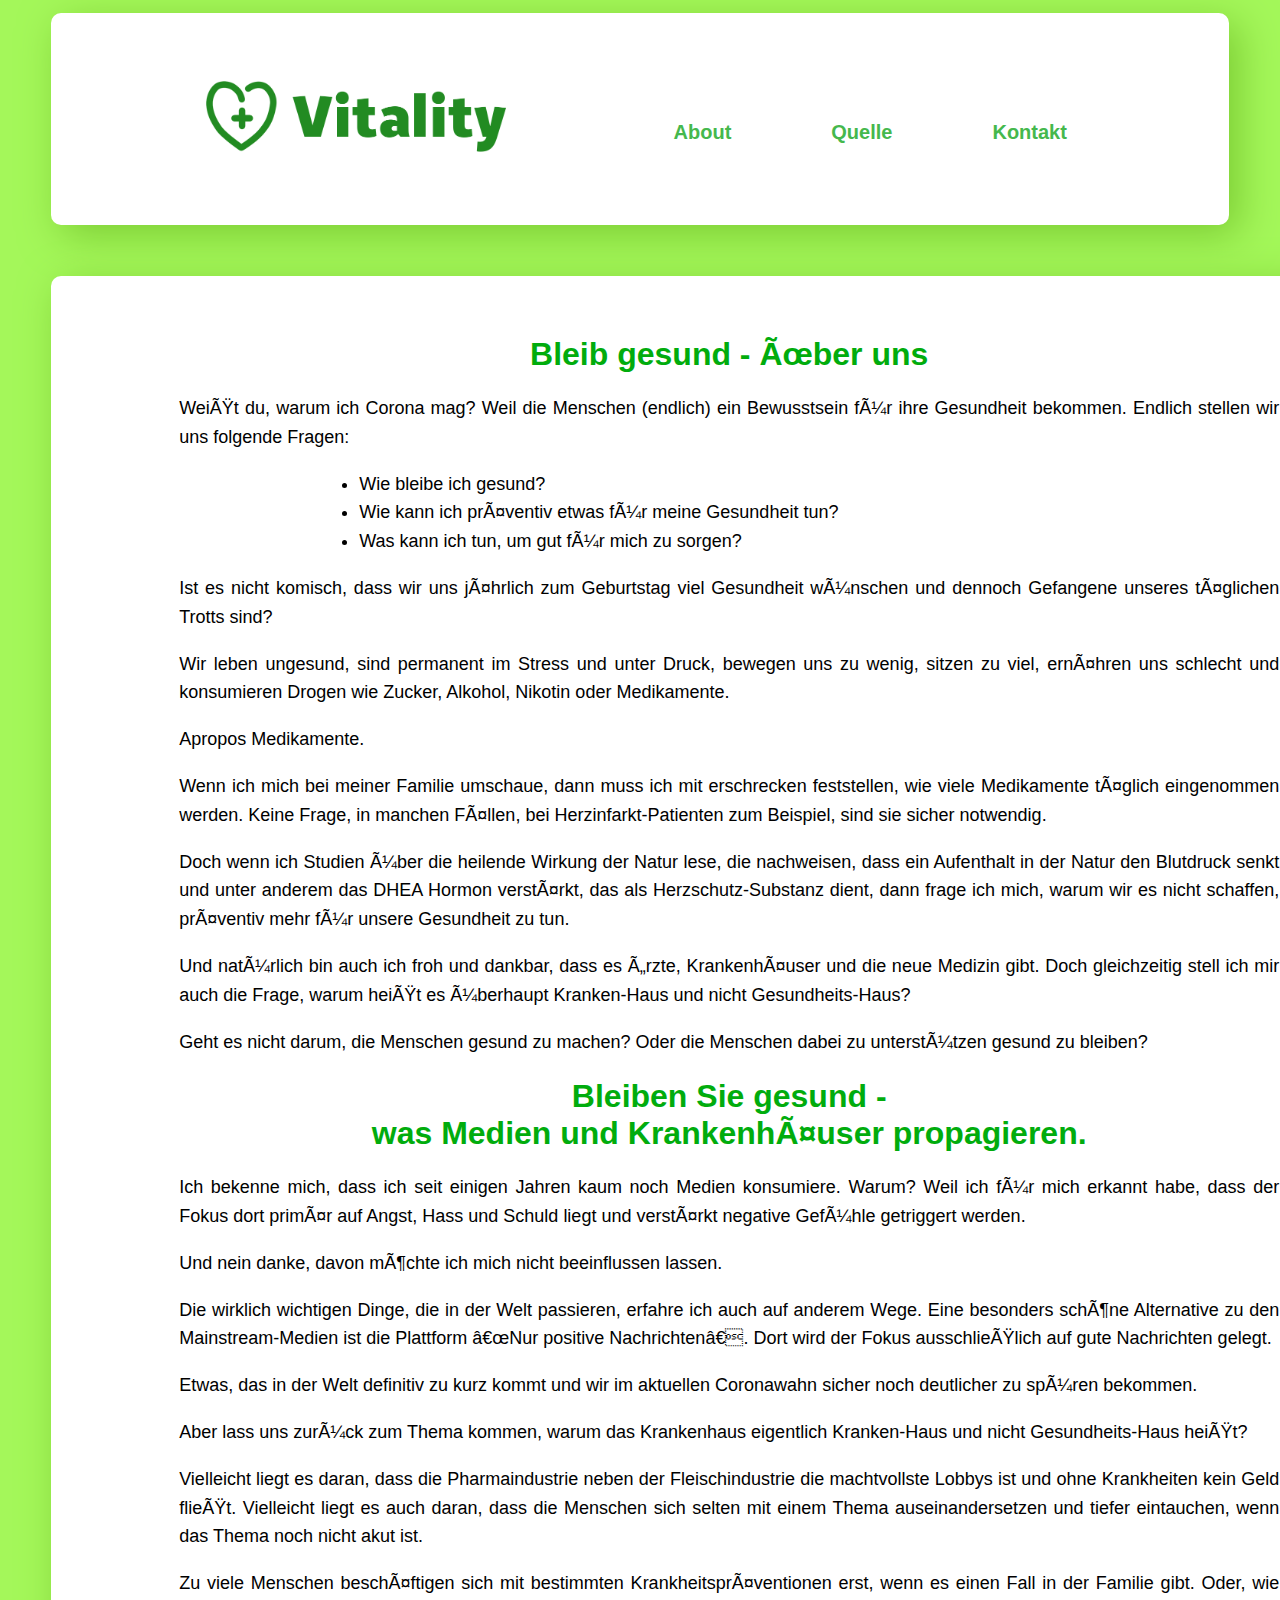
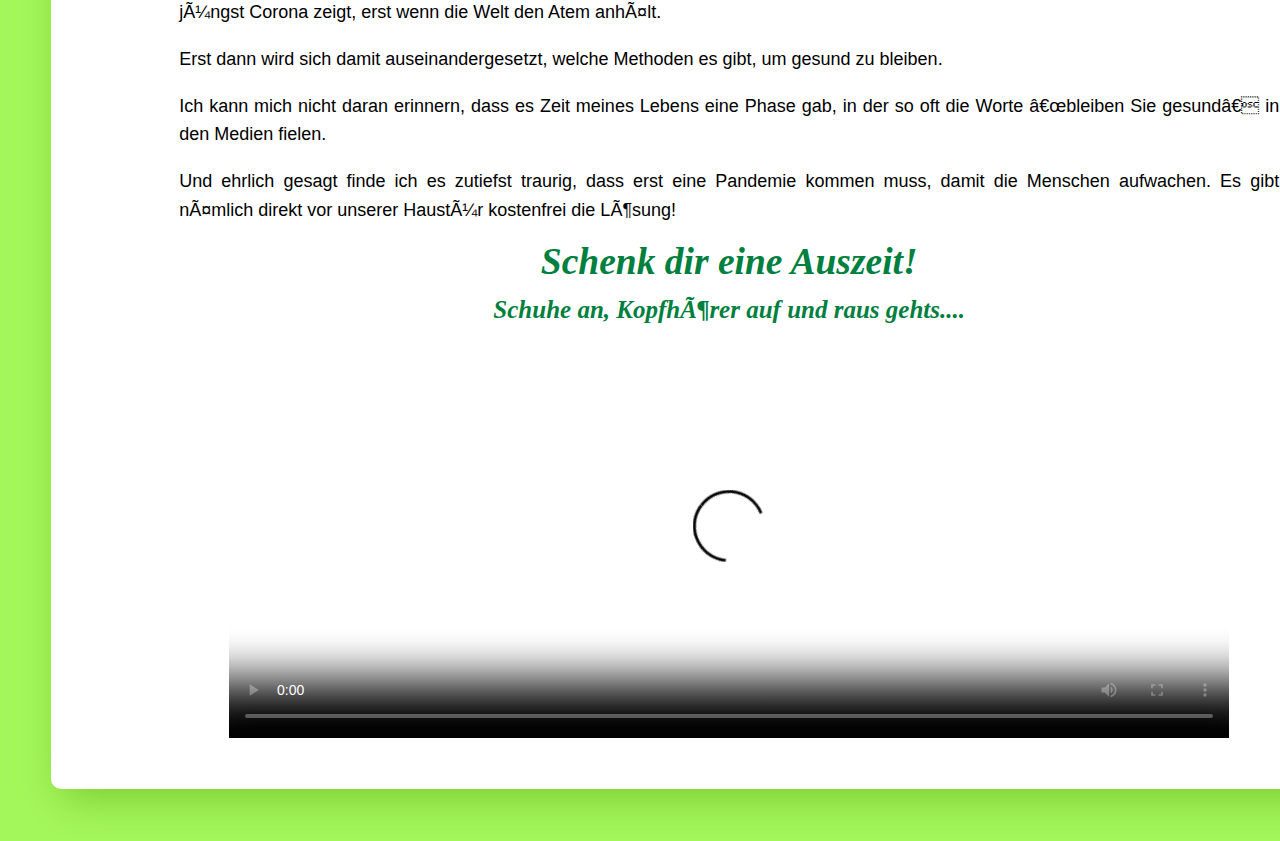
==== About.html @ df060c47 "added new files" ====
<html>
<head>
 <meta charsets="utf-8">
 <title> NGUYEN KHANH NGOC - BLEIB GESUND - ABOUT </title>
 <link rel="stylesheet" href="About.css">
 <link rel="stylesheet" href="navigation bar.css">
</head>

<body style=" background-color: #a4f75a;"> 
<div class="content-box">
<!--navigation bar-->
   <nav class="navbar" width=50%>
         <li> <a href="hauptseite 1.html"><img class="logo" src="vitality logo.png"></a></li>
		 <li class="navbarfloat"><a class="forlabels" href="kontakt.html"> Kontakt </a></li> 
         <li class="navbarfloat"><a class="forlabels" href=https://www.pfade-finden.de/bleib-gesund/?fbclid=IwAR0lv07xEhUpKm-cOAJPr2nS9uRESB3uaXNyCv5SNDJdYQIhetL2f01OgBA> Quelle </a></li> 
         <li class="navbarfloat"><a class="forlabels" href="about.html"> About </a></li> 
   </nav>
   
</div>
<div class="box">
	<h1> Bleib gesund - Über uns </h1>
	<p> Weißt du, warum ich Corona mag? Weil die Menschen (endlich) ein Bewusstsein für ihre Gesundheit bekommen. Endlich stellen wir uns folgende Fragen:  </p>
	<ul>
		<li>Wie bleibe ich gesund? </li>
		<li>Wie kann ich präventiv etwas für meine Gesundheit tun? </li>
		<li>Was kann ich tun, um gut für mich zu sorgen? </li>
	</ul>
	<p> Ist es nicht komisch, dass wir uns jährlich zum Geburtstag viel Gesundheit wünschen und dennoch Gefangene unseres täglichen Trotts sind? </p>
	<p> Wir leben ungesund, sind permanent im Stress und unter Druck, bewegen uns zu wenig, sitzen zu viel, ernähren uns schlecht und konsumieren Drogen wie Zucker, Alkohol, Nikotin oder Medikamente. </p>
	<p> Apropos Medikamente. </p>
	<p> Wenn ich mich bei meiner Familie umschaue, dann muss ich mit erschrecken feststellen, wie viele Medikamente täglich eingenommen werden. Keine Frage, in manchen Fällen, bei Herzinfarkt-Patienten zum Beispiel, sind sie sicher notwendig. </p>
	<p> Doch wenn ich Studien über die heilende Wirkung der Natur lese, die nachweisen, dass ein Aufenthalt in der Natur den Blutdruck senkt und unter anderem das DHEA Hormon  verstärkt, das als Herzschutz-Substanz dient, dann frage ich mich, warum wir es nicht schaffen, präventiv mehr für unsere Gesundheit zu tun. </p>
	<p> Und natürlich bin auch ich froh und dankbar, dass es Ärzte, Krankenhäuser und die neue Medizin gibt. Doch gleichzeitig stell ich mir auch die Frage, warum heißt es überhaupt   Kranken-Haus und nicht Gesundheits-Haus? </p>
	<p> Geht es nicht darum, die Menschen gesund zu machen? Oder die Menschen dabei zu unterstützen gesund zu bleiben? </p>

<h1> Bleiben Sie gesund - <br> was Medien und Krankenhäuser propagieren. </h1>
	<p> Ich bekenne mich, dass ich seit einigen Jahren kaum noch Medien konsumiere. Warum? Weil ich für mich erkannt habe, dass der Fokus dort primär auf Angst, Hass und Schuld liegt und verstärkt negative Gefühle getriggert werden. </p>
	<p> Und nein danke, davon möchte ich mich nicht beeinflussen lassen. </p>
	<p> Die wirklich wichtigen Dinge, die in der Welt passieren, erfahre ich auch auf anderem Wege. Eine besonders schöne Alternative zu den Mainstream-Medien ist die Plattform “Nur positive Nachrichten”. Dort wird der Fokus ausschließlich auf gute Nachrichten gelegt. </p>
	<p> Etwas, das in der Welt definitiv zu kurz kommt und wir im aktuellen Coronawahn sicher noch deutlicher zu spüren bekommen. </p>
	<p> Aber lass uns zurück zum Thema kommen, warum das Krankenhaus eigentlich Kranken-Haus und nicht Gesundheits-Haus heißt? </p>
	<p> Vielleicht liegt es daran, dass die Pharmaindustrie neben der Fleischindustrie die machtvollste Lobbys ist und ohne Krankheiten kein Geld fließt. Vielleicht liegt es auch daran, dass die Menschen sich selten mit einem Thema auseinandersetzen und tiefer eintauchen, wenn das Thema noch nicht akut ist. </p>
	<p> Zu viele Menschen beschäftigen sich mit bestimmten Krankheitspräventionen erst, wenn es einen Fall in der Familie gibt. Oder, wie jüngst Corona zeigt, erst wenn die Welt den Atem anhält. </p>
	<p> Erst dann wird sich damit auseinandergesetzt, welche Methoden es gibt, um gesund zu bleiben. </p>
	<p> Ich kann mich nicht daran erinnern, dass es Zeit meines Lebens eine Phase gab, in der so oft die Worte “bleiben Sie gesund” in den Medien fielen. </p>
	<p> Und ehrlich gesagt finde ich es zutiefst traurig, dass erst eine Pandemie kommen muss, damit die Menschen aufwachen. Es gibt nämlich direkt vor unserer Haustür kostenfrei die Lösung! </p>

<blockquote class="quote"> 
	<h2> Schenk dir eine Auszeit! </h2>
	 <br> Schuhe an, Kopfhörer auf und raus gehts....
</blockquote>
	<video autoplay controls style="width: 1000px; height: 400px;" poster="../W-Kurs_Alekxander, Kano, Giang_HTML und CSS Website/Into the nature.jpg">
	<source src="Into the nature.mp4"  type="video/mp4">
                 </video>
</div>
</body>
</html>
---- About.css ----
h1 { font-family: Verdana, sans-serif; 
     color: #01ac0d; 
     text-align: center;
     word-spacing: normal;
     }
	 
body {
  background-color: #a4f75a;
  margin: auto;
  padding: auto;
  height: 100%
}

p {
	margin-left: auto;
	margin-right: auto;
	width: 1100px;
	font-family: Verdana, sans-serif; 
	font-size: large;
	text-align: justify;
    word-spacing: normal;
	line-height: 1.6;
   }

ul {
	margin-left: 80px;
	margin-right: auto;
	padding-left: 100px;
	font-family: Verdana, sans-serif; 
	font-size: large;
	line-height: 1.6;
    text-align: justify;
    word-spacing: normal;
   }

.box {
    border-radius: 10px;
    margin: 1% 4% 4% 4%;
	padding: 3% 9.5% 4% 10%;
	display: inline-block;
    background: white;
    text-align: left;
	box-shadow: 10px 10px 40px #7ccc34;  
    }
.quote {
	line-height: 0.3;
	font-family: "Times New Roman", Times, serif;
	font-weight: bold;
	font-style: italic;
	text-align: center;
	color: #007f3f;
	font-size: 25px;
	}
 video {
	display: block;
    margin: 0 auto;
 }
---- navigation bar.css ----
/* css style for the navigation bar and footer in all pages*/

    body { 
        font-family: Verdana,sans-serif;
        height: 100%;
    }
	
/*navigation bar*/
    .navbar{
        list-style-type: none; 
        margin: 0;
        margin-right: 6%;
        padding: 30px;
        overflow: hidden;     
    }
    .navbarfloat{
        float: right;
    }        
   .forlabels{
       display: inline-block;
       color: #45b84d;
       font-size: 20px;
       margin-top: 40px;
       padding: 0px 50px;
	   font-weight: bold;
       text-decoration: none;       
   }   
/*logo*/
    .logo {
       display: inline-block;
       width: 300px;
       height: 71px;
       float:left;
       margin-left: 8%;
       padding: 0px 30px;	   
   }
   
    .content-box {
        border-radius:10px;
        margin: 1% 4% 3% 4%; 
        padding: 3% 1% 3% 1%;
        background: white;
        text-align: left;
        height: 135px;
		box-shadow:10px 10px 40px #7ccc34;  
    }
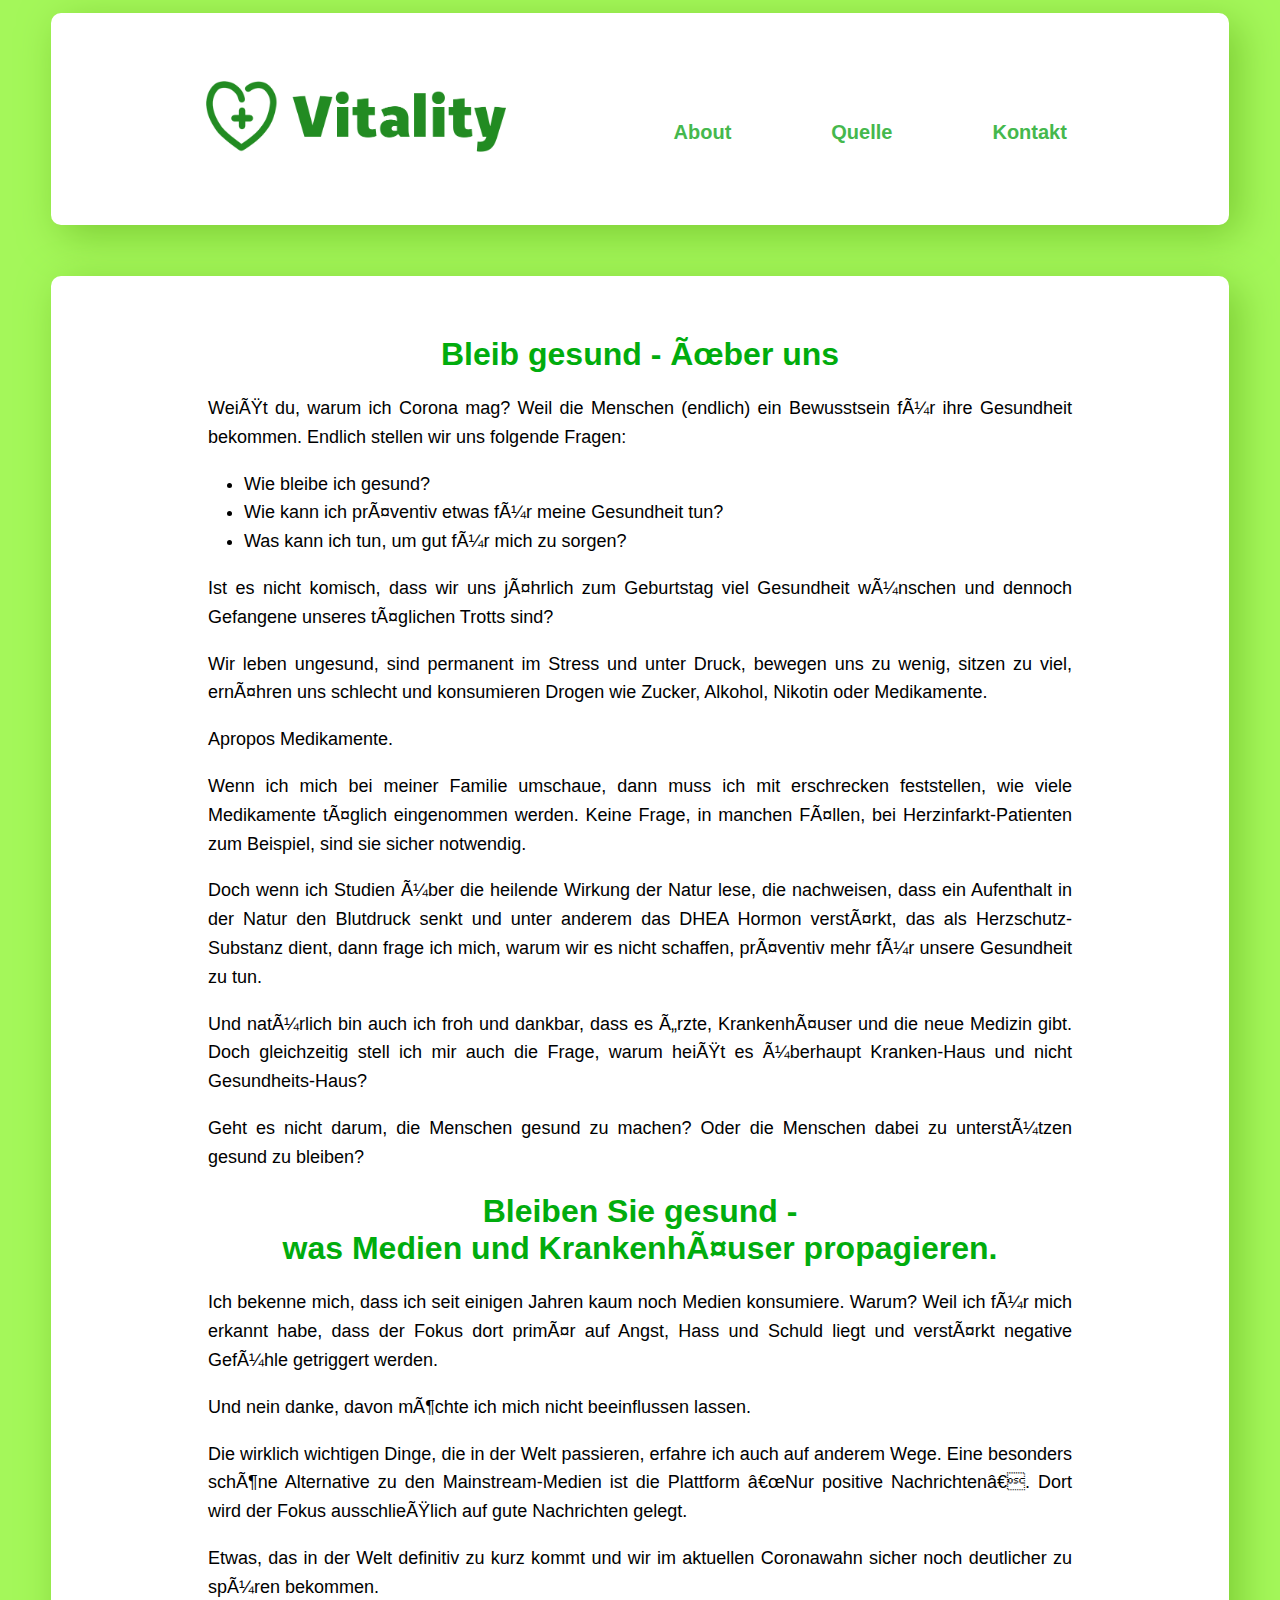
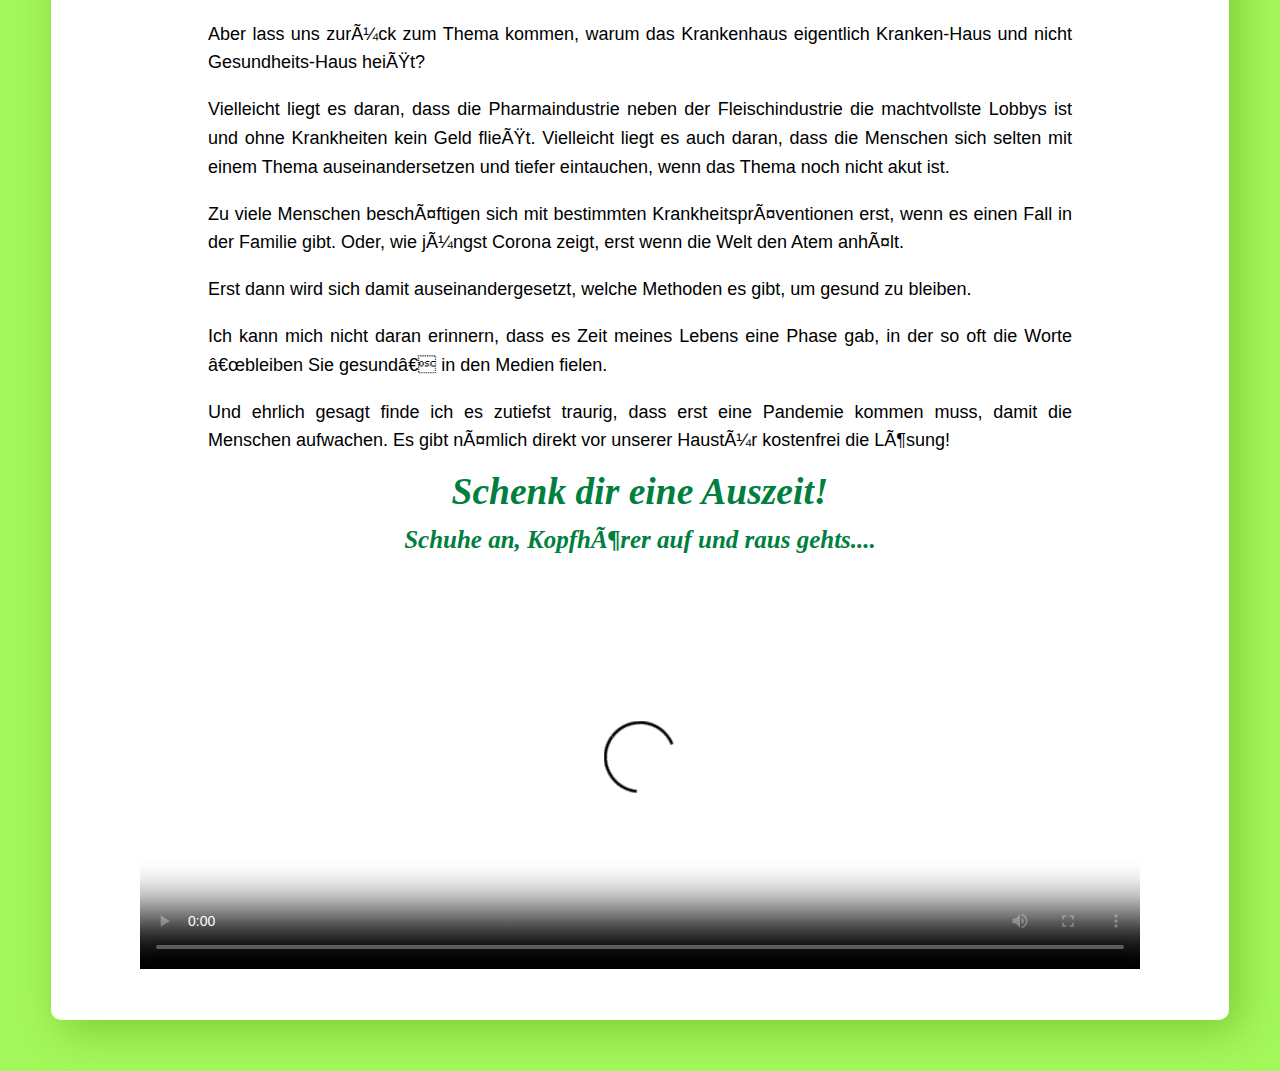
==== commit e7b59430: "Update About.html" ====
--- a/About.html
+++ b/About.html
@@ -12,8 +12,8 @@
 <div class="content-box">
 <!--navigation bar-->
    <nav class="navbar" width=50%>
-         <li> <a href="hauptseite 1.html"><img class="logo" src="vitality logo.png"></a></li>
-		 <li class="navbarfloat"><a class="forlabels" href="kontakt.html"> Kontakt </a></li> 
+         <li> <a href="index.html"><img class="logo" src="vitality logo.png"></a></li>
+		 <li class="navbarfloat"><a class="forlabels" href="Kontakt.html"> Kontakt </a></li> 
          <li class="navbarfloat"><a class="forlabels" href=https://www.pfade-finden.de/bleib-gesund/?fbclid=IwAR0lv07xEhUpKm-cOAJPr2nS9uRESB3uaXNyCv5SNDJdYQIhetL2f01OgBA> Quelle </a></li> 
          <li class="navbarfloat"><a class="forlabels" href="about.html"> About </a></li> 
    </nav>
--- a/About.css
+++ b/About.css
@@ -13,14 +13,13 @@
 }
 
 p {
+	font-family: Verdana, sans-serif;
+	text-align: justify;
+	line-height: 1.6;
+	font-size: large;
+	width: 75%;
 	margin-left: auto;
-	margin-right: auto;
-	width: 1100px;
-	font-family: Verdana, sans-serif; 
-	font-size: large;
-	text-align: justify;
-    word-spacing: normal;
-	line-height: 1.6;
+    margin-right: auto;
    }
 
 ul {
@@ -35,13 +34,14 @@
    }
 
 .box {
-    border-radius: 10px;
-    margin: 1% 4% 4% 4%;
-	padding: 3% 9.5% 4% 10%;
-	display: inline-block;
-    background: white;
-    text-align: left;
-	box-shadow: 10px 10px 40px #7ccc34;  
+    border-radius:10px;
+        margin: 1% 4% 4% 4%;
+		padding: 3% 1% 4% 1%;
+		display: inline-block;
+        background: white;
+        text-align: left;
+		height: fit-content;
+		box-shadow:10px 10px 40px #7ccc34;  
     }
 .quote {
 	line-height: 0.3;
